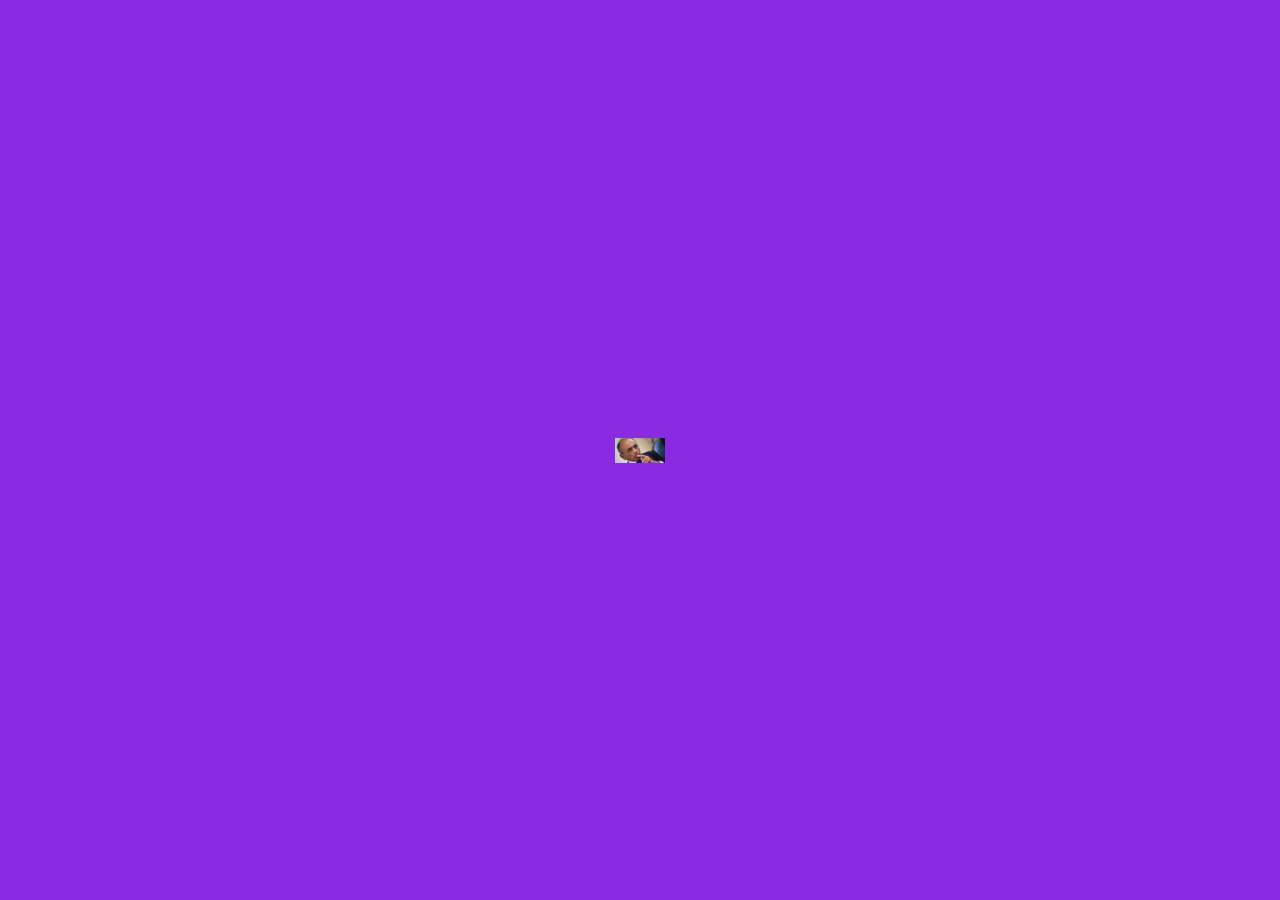
==== index.html @ 8678cf05 "Rename Blague.html to index.html" ====
<!DOCTYPE html>
<html>
	<head>
		<meta charset="utf-8">
		<title>Coucou les loulous c'est moi Eric le foufou</title>
		<link rel="stylesheet" href="blague.css" />
	</head>
	<body>
		<script src="blague.js"></script>
		<div id="cont">
			<div class ="bloc">
				<img src="megabg.jpg" id="oui">
			</div>
		</div>
		</div>
			<audio autoplay loop>
			<source src="oui.mp3" type="audio/mpeg">
			Votre navigateur ne supporte pas la balise audio.
			</audio>
		</div>
	</body>
</html>
---- blague.css ----
#cont{
	position: absolute;
	left: 0;
	top: 0;
	height: 100%;
	width: 100%;
	background-color: blueviolet;
	display: flex;
	justify-content: center;
	align-items: center;
}

.bloc{

	height: 50px;
	max-height: 3000px;
	max-width: 3000px;
	width: 50px;
	object-fit: contain;
	animation: 25s linear 0s infinite alternate eric;
	/*background-image:url(megabg.jpg);*/

}
#oui{
	object-fit: contain;
	height: 100%;
	width: 100%;
}

@keyframes eric 
{ 
	from 
	{ 
		height: 50px;
		width: 50px;
	} 
	to 
	{ 
		height: 2000px;
		width: 2000px; 
	}  
}
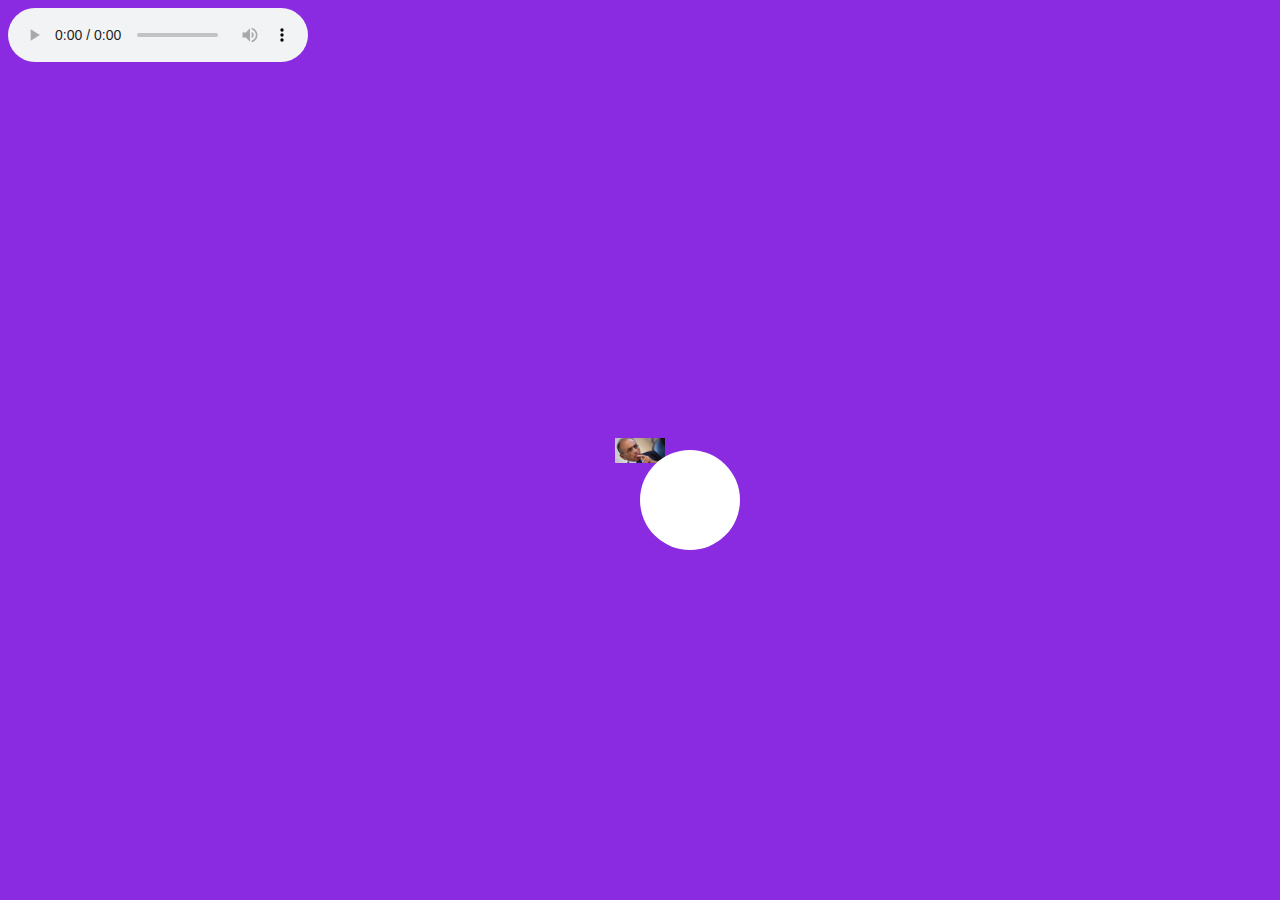
==== commit 59ae7e03: "Update index.html" ====
--- a/index.html
+++ b/index.html
@@ -12,11 +12,13 @@
 				<img src="megabg.jpg" id="oui">
 			</div>
 		</div>
+		</div id="audio">
+			<audio controls id="oh">
+				<source src="https://www.mboxdrive.com/oui.mp3" type="audio/mpeg">
+			</audio>
 		</div>
-			<audio autoplay loop>
-			<source src="oui.mp3" type="audio/mpeg">
-			Votre navigateur ne supporte pas la balise audio.
-			</audio>
+		<div id="btn">
+			
 		</div>
 	</body>
 </html>
--- a/blague.css
+++ b/blague.css
@@ -27,6 +27,17 @@
 	width: 100%;
 }
 
+#btn{
+	height: 100px;
+	width: 100px;
+	border-radius: 50%;
+	background-color: white;
+	position: absolute;
+	top: 50%;
+	left: 50%;
+	z-index: 1;
+}
+
 @keyframes eric 
 { 
 	from 
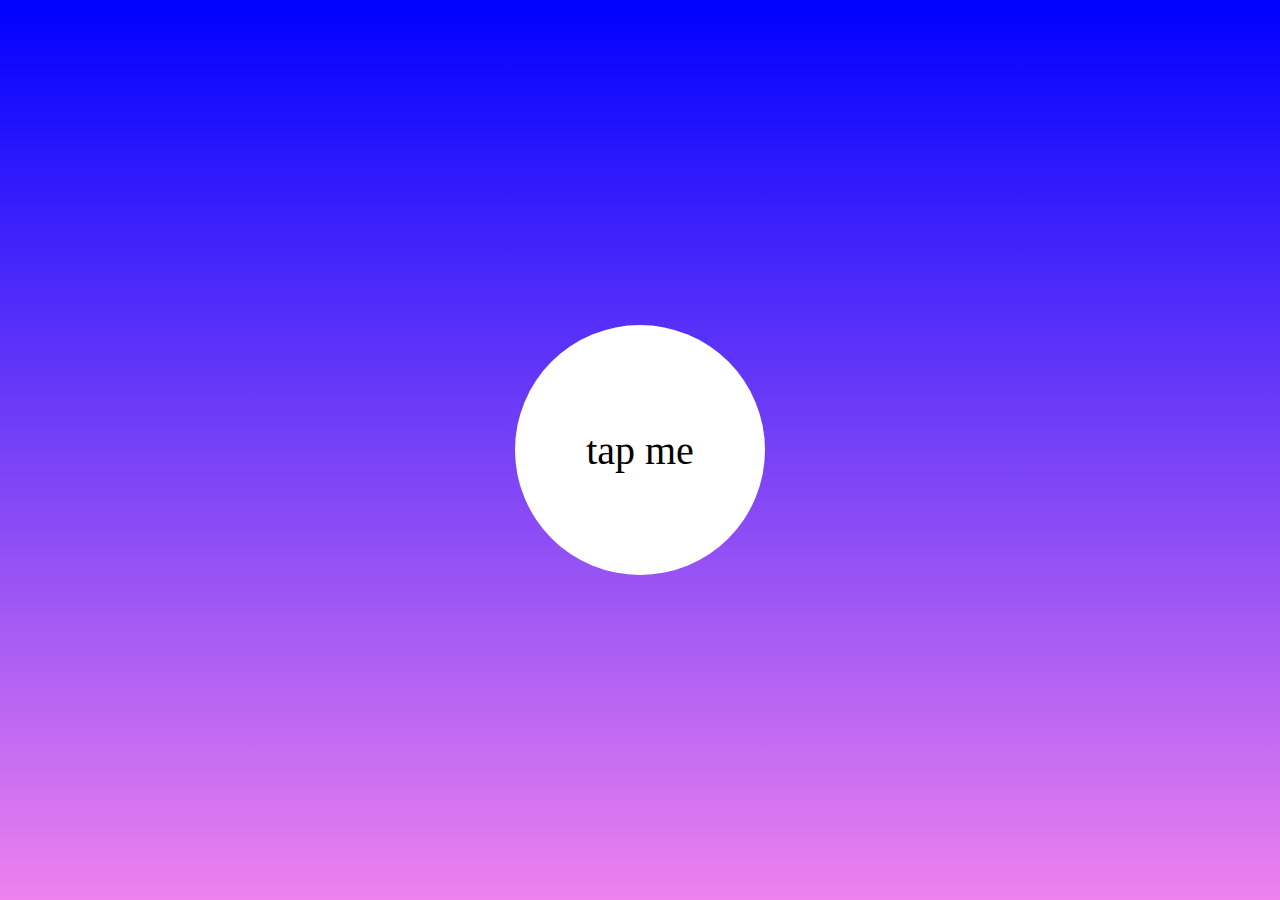
==== commit 2a65d227: "Update index.html" ====
--- a/index.html
+++ b/index.html
@@ -8,17 +8,19 @@
 	<body>
 		<script src="blague.js"></script>
 		<div id="cont">
-			<div class ="bloc">
+			<div class ="bloc" id="bloc">
 				<img src="megabg.jpg" id="oui">
 			</div>
 		</div>
 		</div id="audio">
-			<audio controls id="oh">
+			<audio id="oh">
 				<source src="https://www.mboxdrive.com/oui.mp3" type="audio/mpeg">
 			</audio>
 		</div>
-		<div id="btn">
-			
-		</div>
+		<div id=cadre>
+			<div id="btn">
+				<p id="tap"> tap me
+			</div>
+		</div>	
 	</body>
 </html>
--- a/blague.css
+++ b/blague.css
@@ -4,20 +4,21 @@
 	top: 0;
 	height: 100%;
 	width: 100%;
-	background-color: blueviolet;
+	background: linear-gradient(blue, violet);
 	display: flex;
 	justify-content: center;
 	align-items: center;
 }
 
-.bloc{
+#bloc{
 
 	height: 50px;
 	max-height: 3000px;
 	max-width: 3000px;
 	width: 50px;
 	object-fit: contain;
-	animation: 25s linear 0s infinite alternate eric;
+	animation: 20s linear 0s infinite alternate eric;
+	animation-play-state: paused;
 	/*background-image:url(megabg.jpg);*/
 
 }
@@ -28,14 +29,28 @@
 }
 
 #btn{
-	height: 100px;
-	width: 100px;
+	height: 250px;
+	width: 250px;
 	border-radius: 50%;
 	background-color: white;
+	z-index: 1;
+	display: flex;
+	align-items: center;
+	justify-content: center;
+}
+#cadre{
 	position: absolute;
-	top: 50%;
-	left: 50%;
-	z-index: 1;
+	top: 0;
+	left: 0;
+	width: 100%;
+	height: 100%;
+	display: flex;
+	align-items: center;
+	justify-content: center;
+}
+p{
+	font-size: 2.5em;
+	font-family: arial-black;
 }
 
 @keyframes eric 
